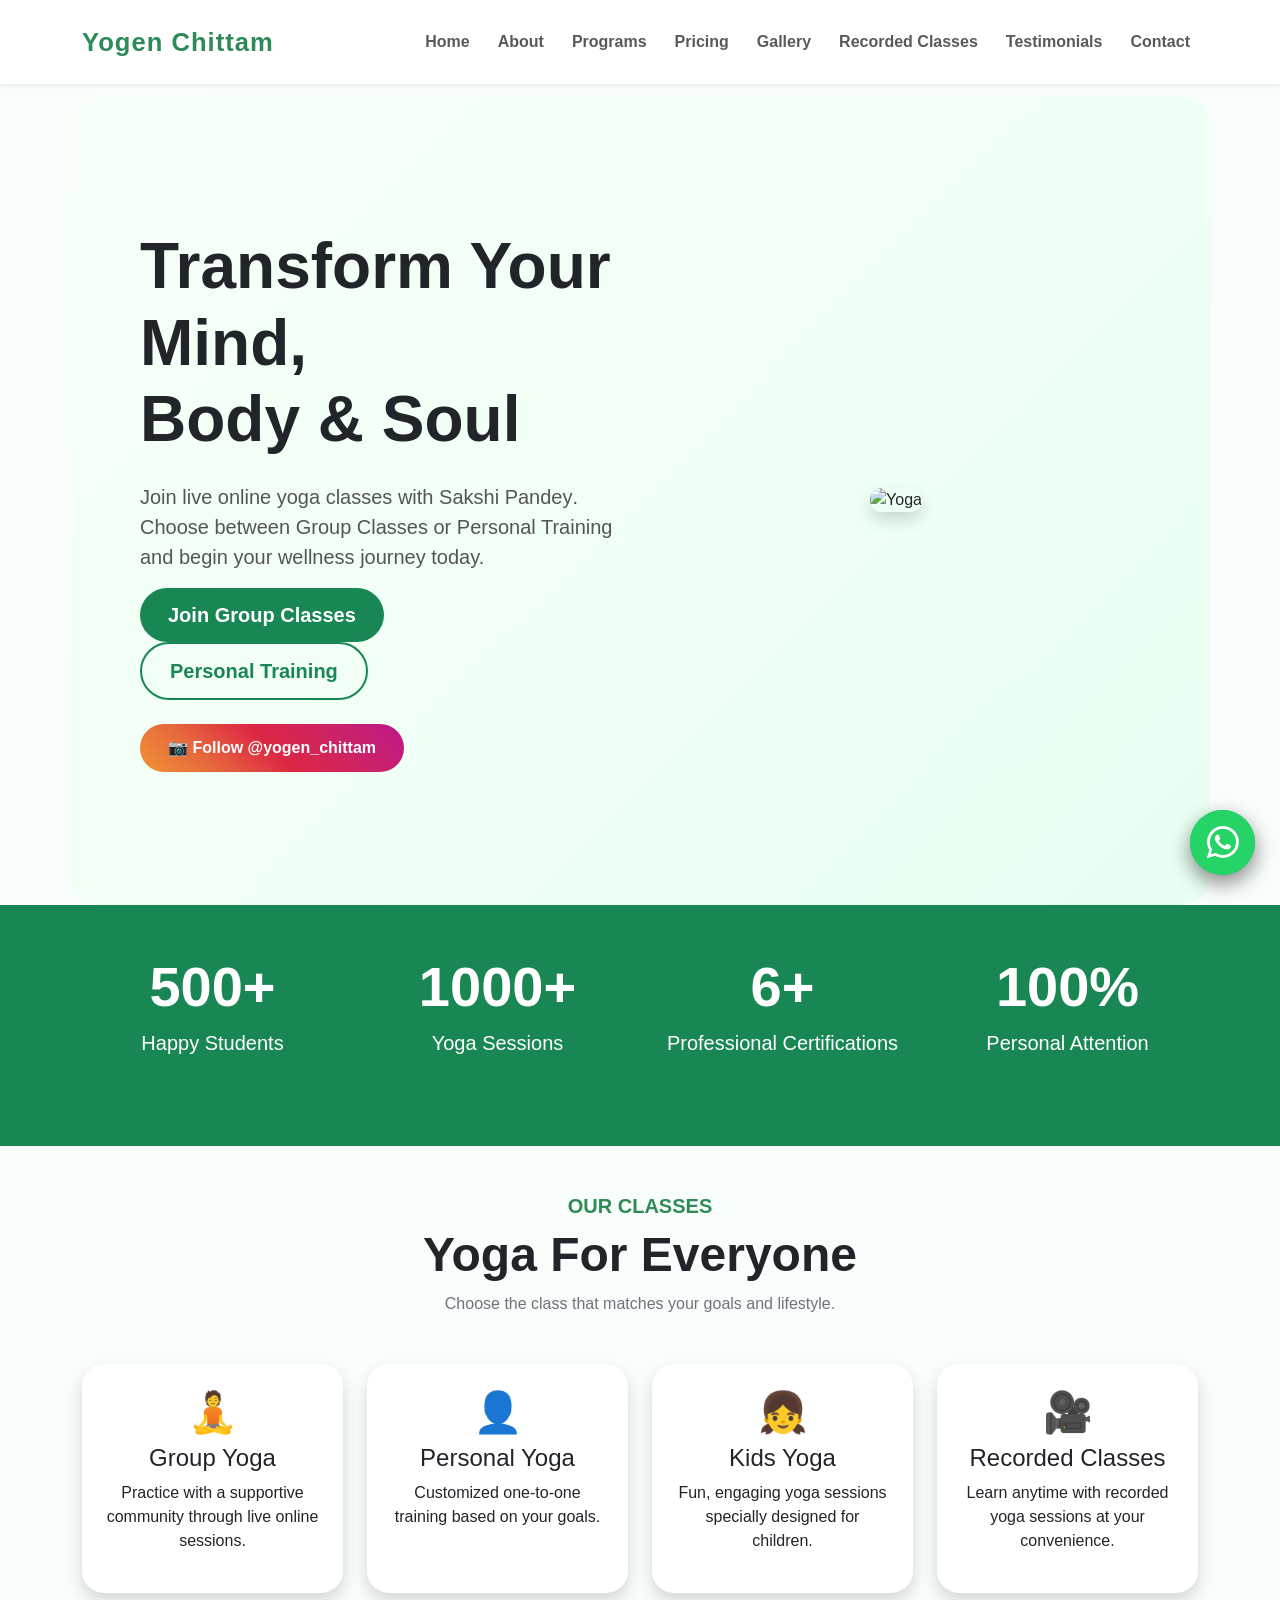
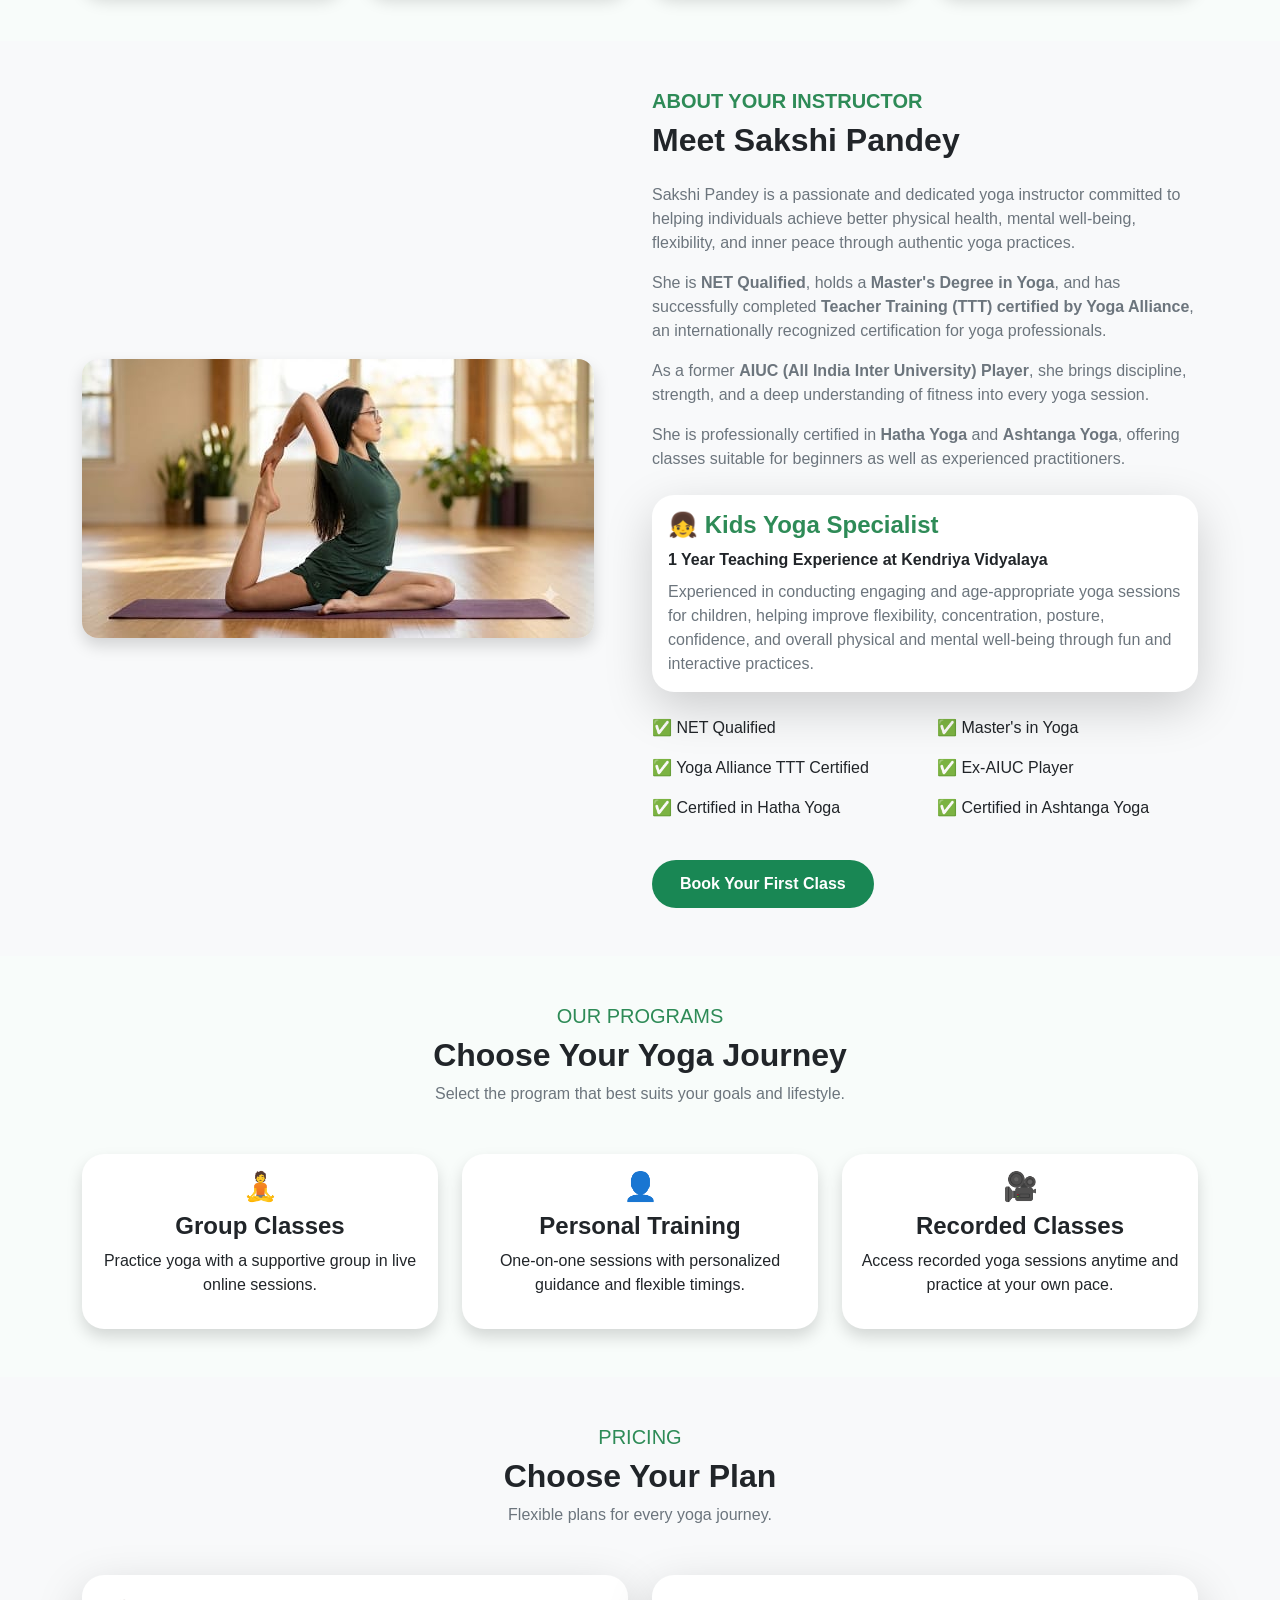
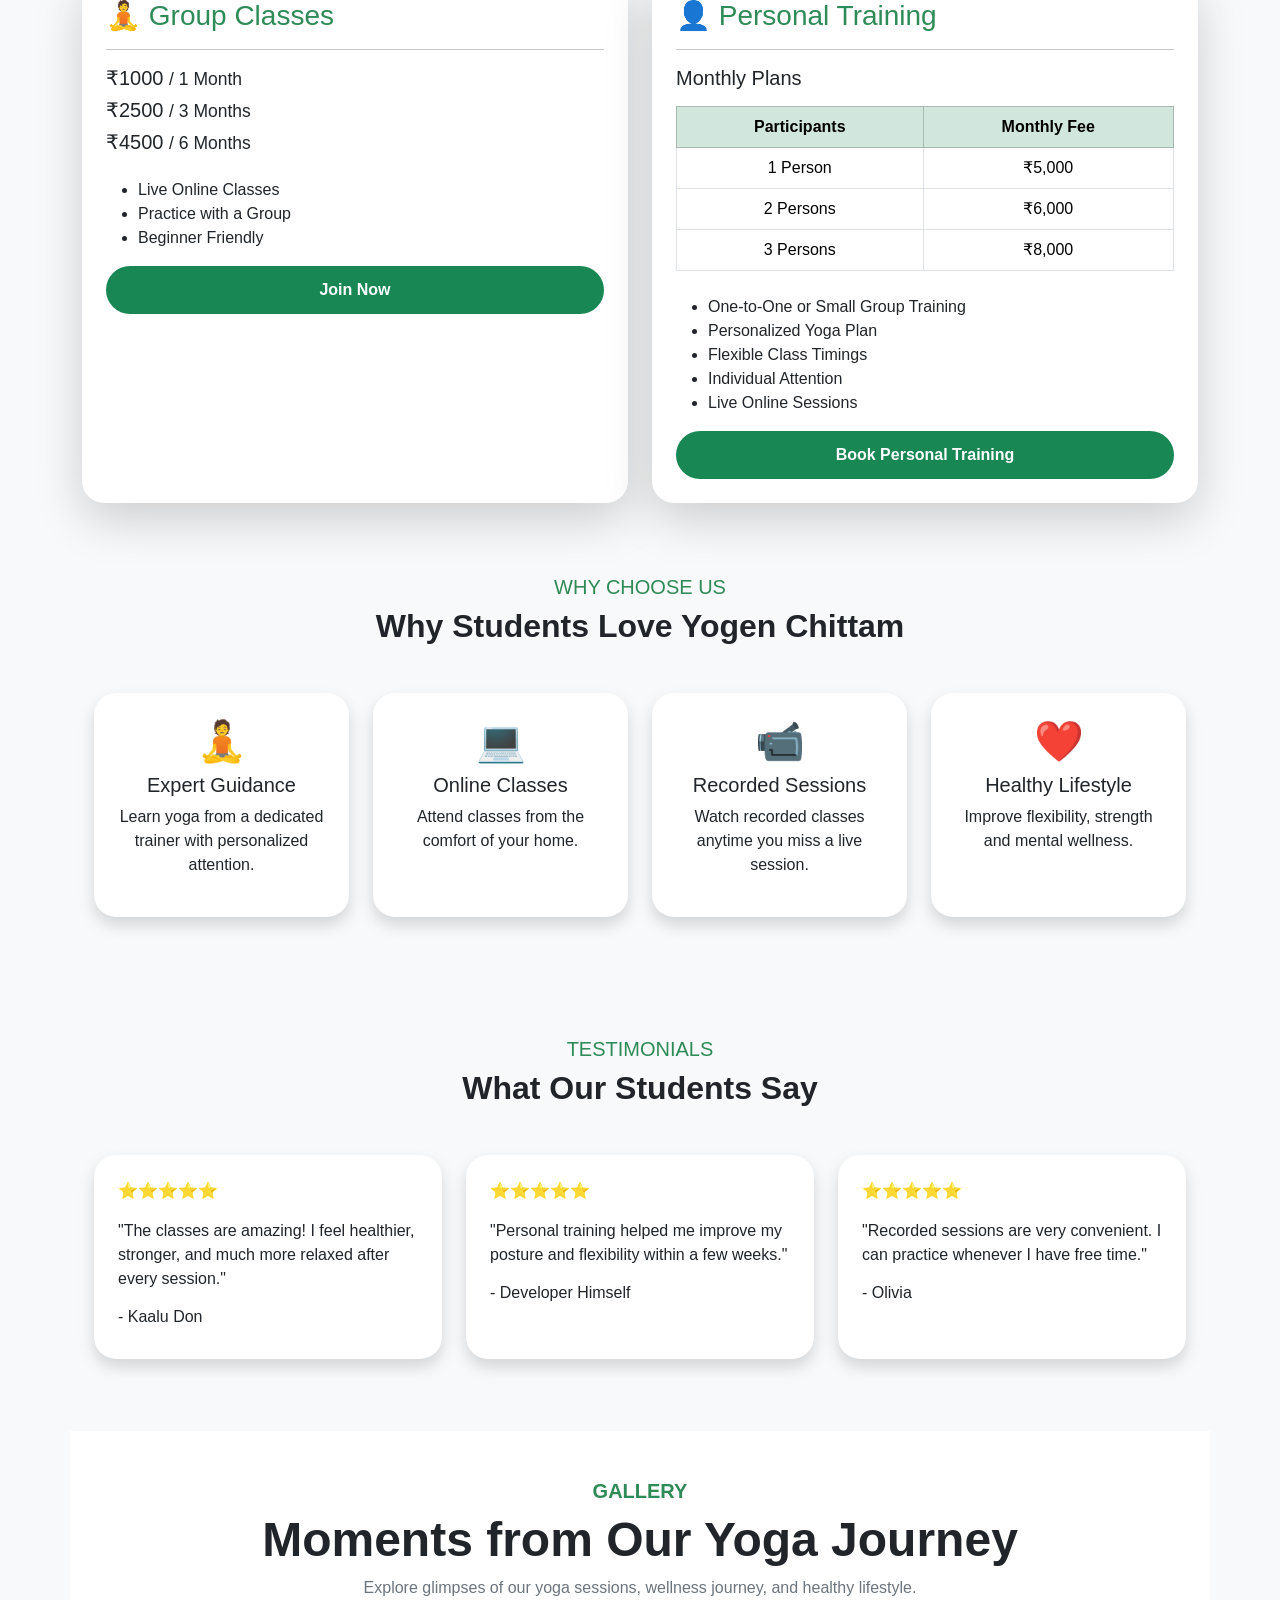
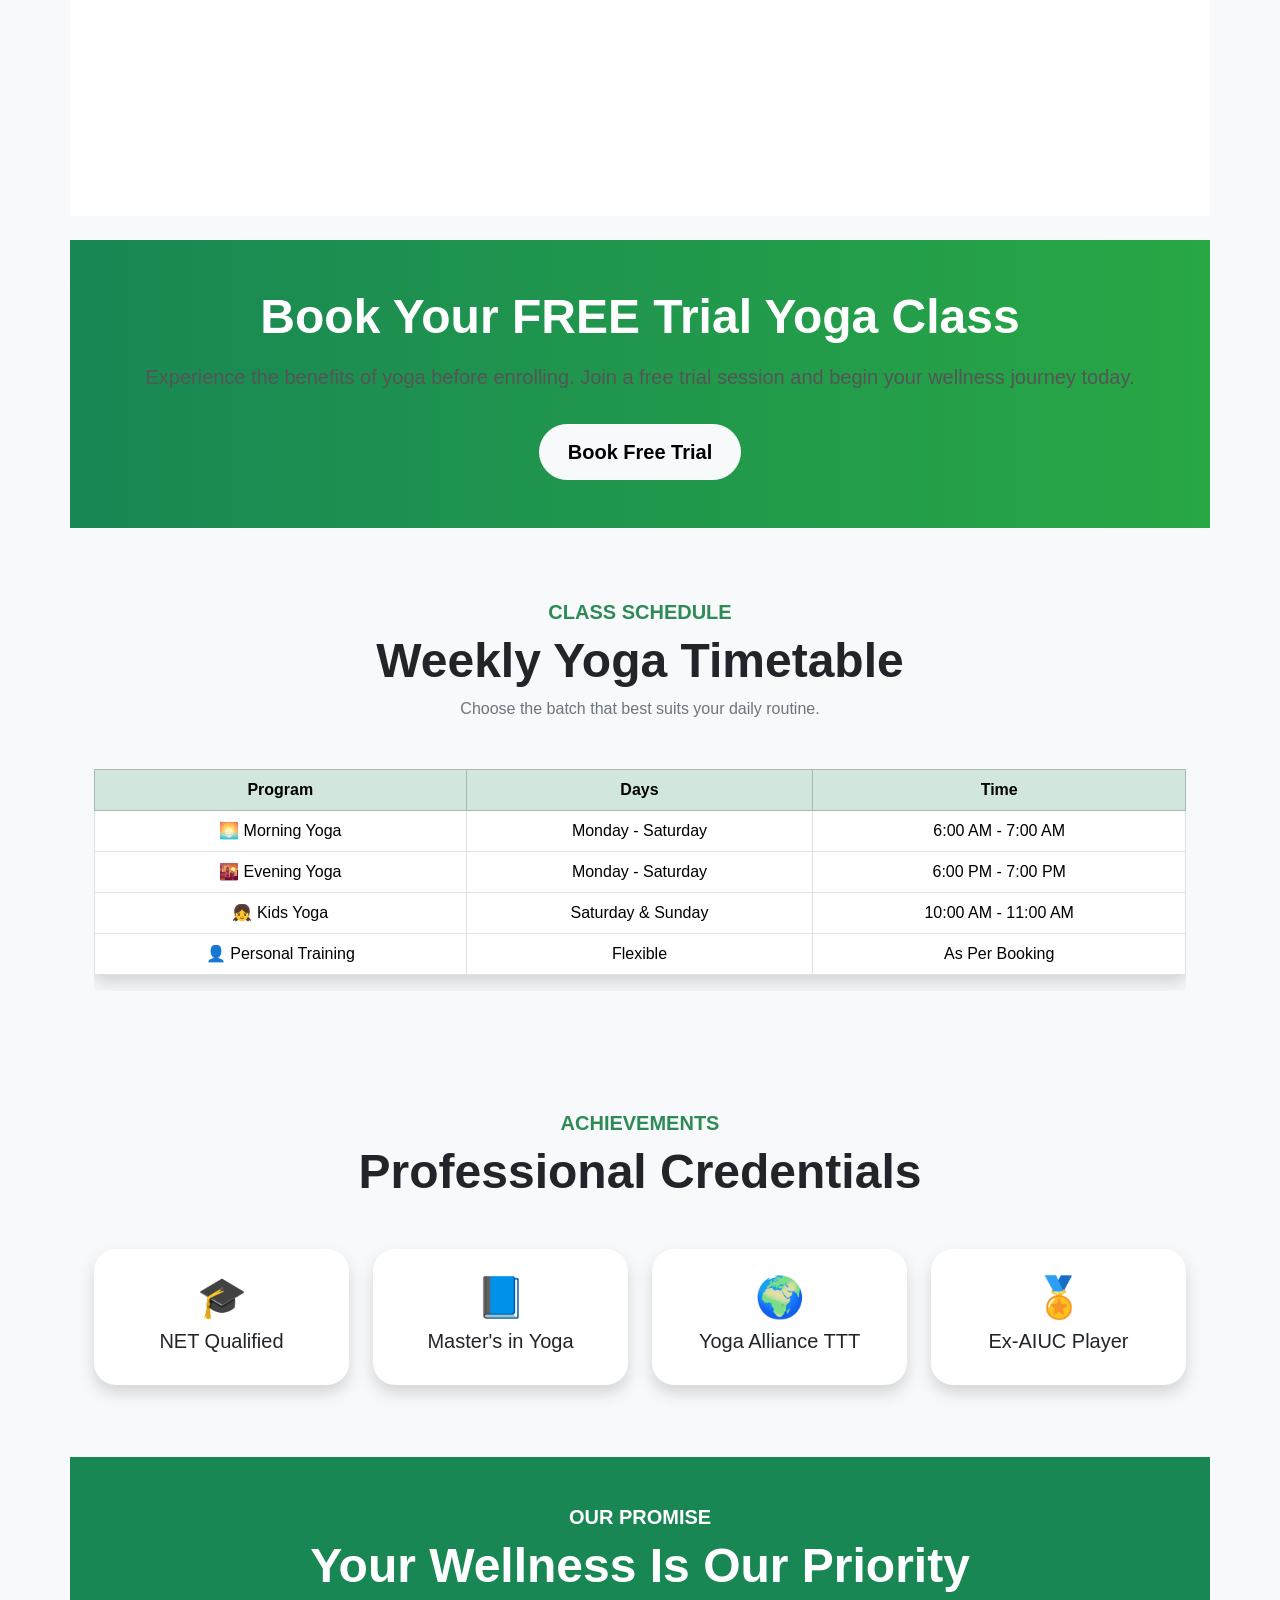
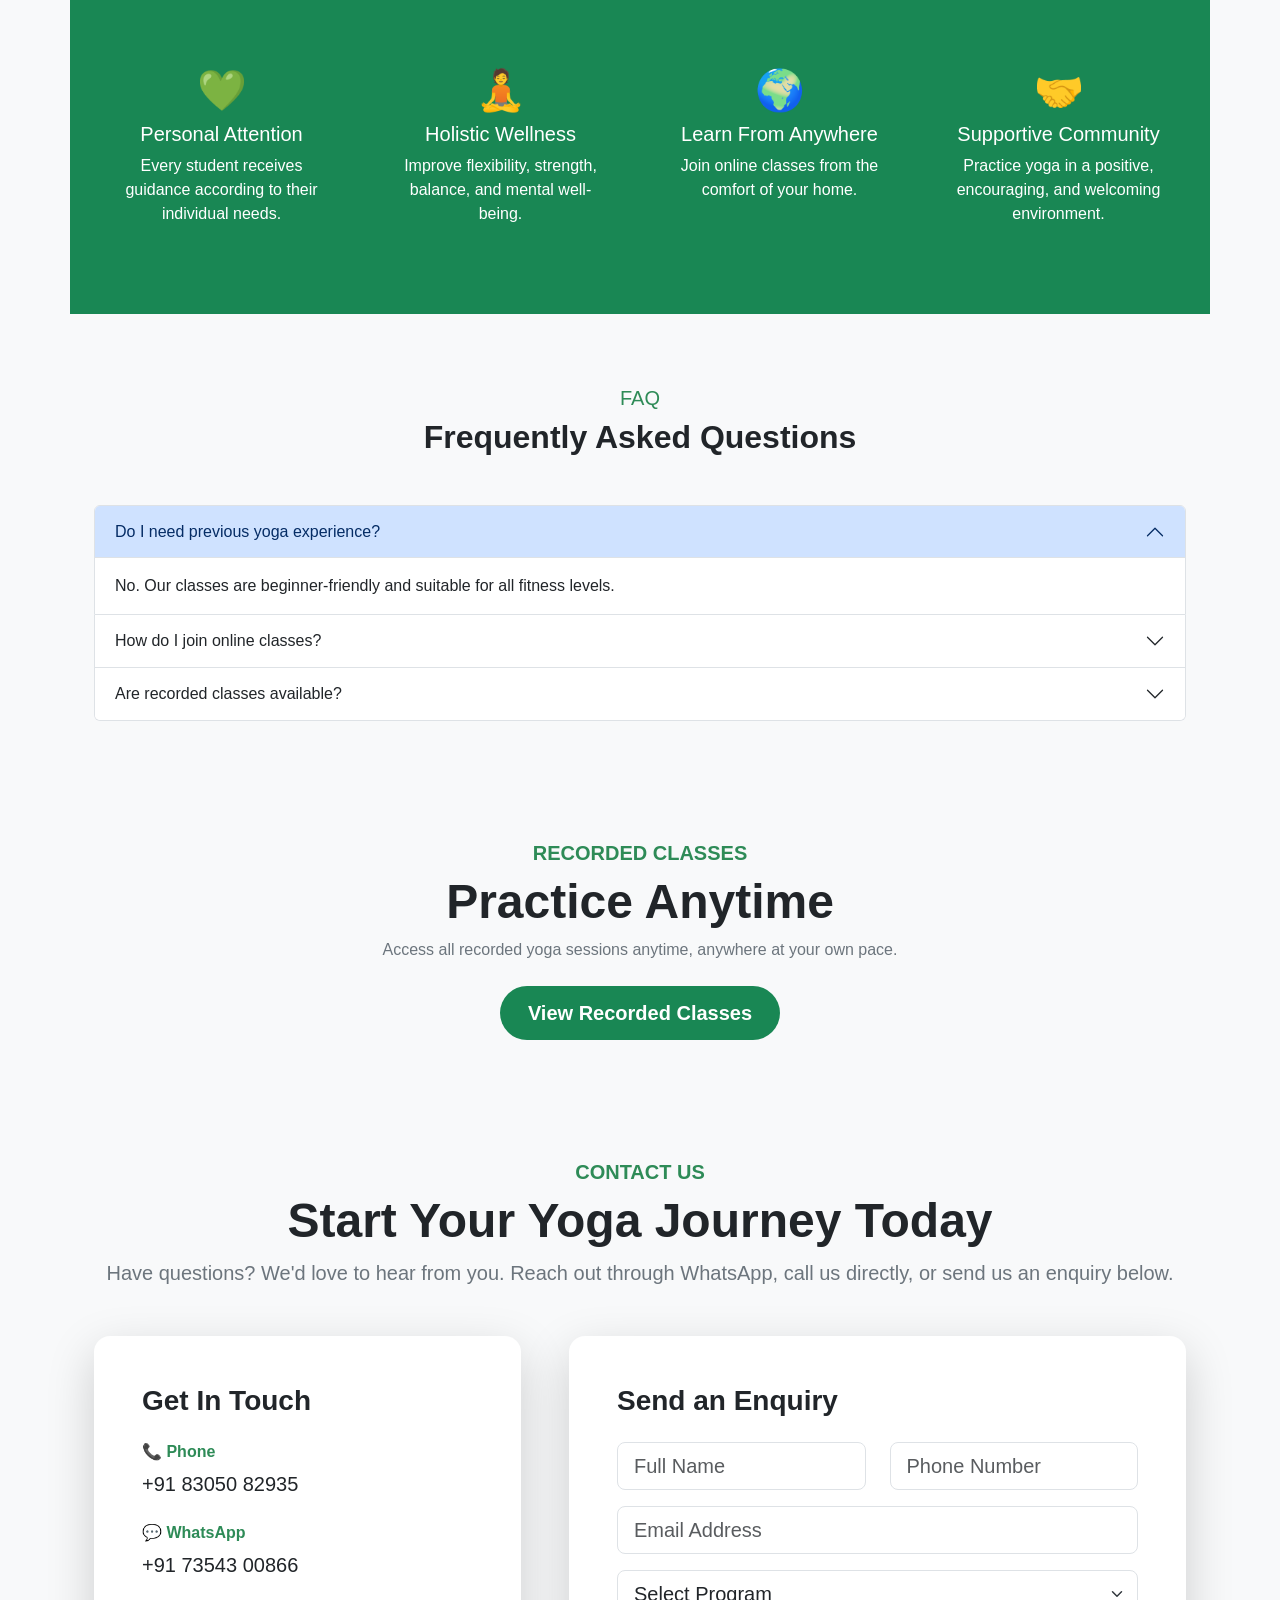
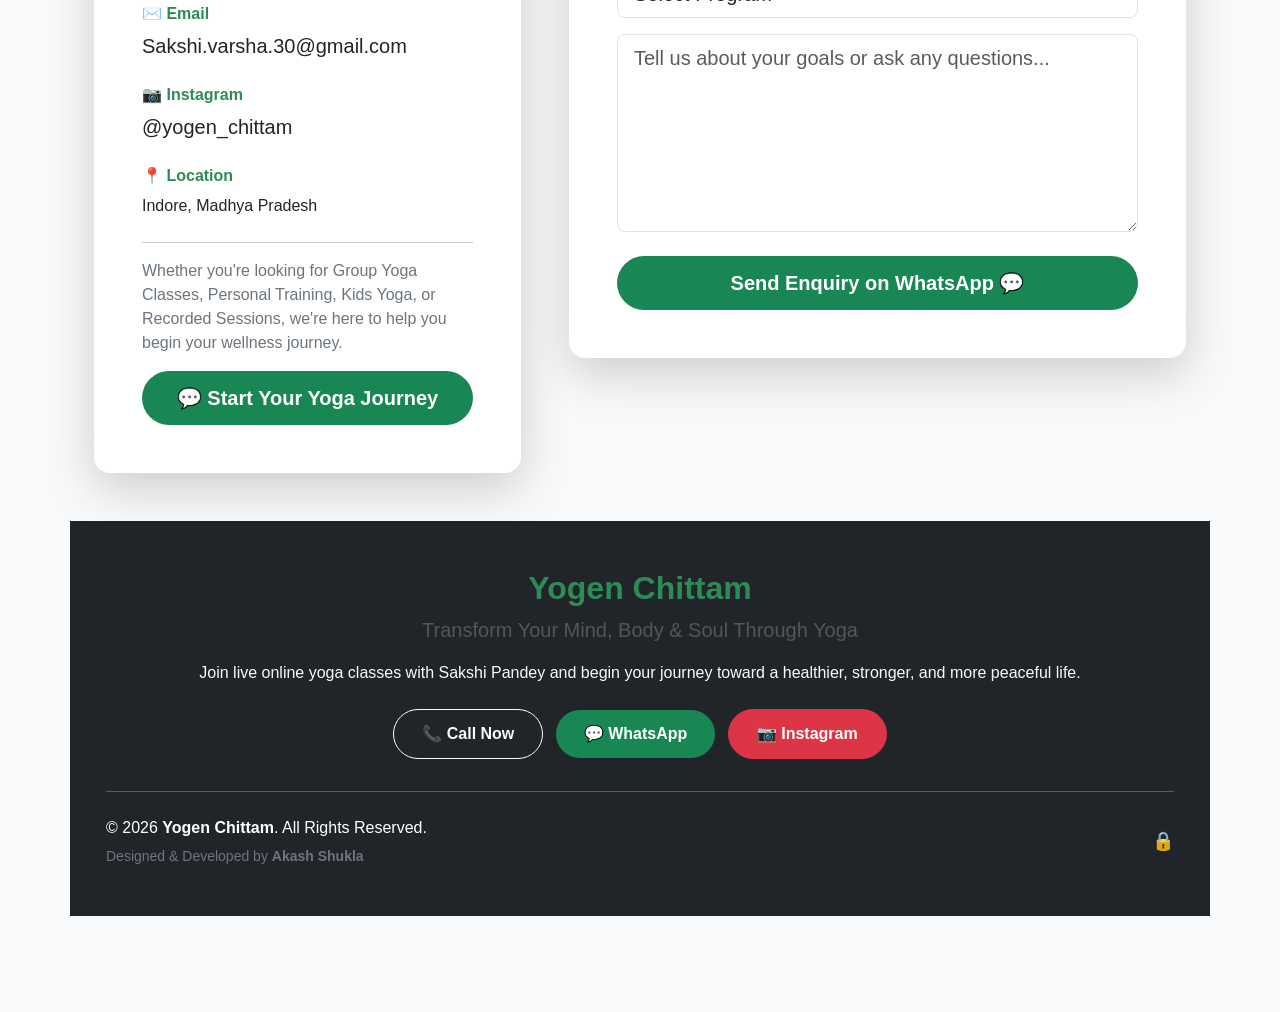
==== index.html @ 8cadad9c "Initial commit - Yogen Chittam website" ====
<!DOCTYPE html>
<html lang="en">
<head>
 
    <meta charset="UTF-8">
    <meta name="viewport" content="width=device-width, initial-scale=1.0">
    <title>YOGEN CHITTAM | Sakshi Pandey</title>

   <!-- Bootstrap CSS -->
<link href="https://cdn.jsdelivr.net/npm/bootstrap@5.3.7/dist/css/bootstrap.min.css" rel="stylesheet">

<!-- Bootstrap Icons -->
<link rel="stylesheet" href="https://cdn.jsdelivr.net/npm/bootstrap-icons@1.11.3/font/bootstrap-icons.min.css">

<!-- GLightbox CSS -->
<link href="https://cdn.jsdelivr.net/npm/glightbox/dist/css/glightbox.min.css" rel="stylesheet">

<!-- AOS CSS -->
<link href="https://unpkg.com/aos@2.3.4/dist/aos.css" rel="stylesheet">

<!-- Custom CSS -->
<link rel="stylesheet" href="style.css">

</head>

<body>


    </h3>
<!-- Loading Screen -->
<div id="loader">

    <div class="spinner-border text-success"
         style="width:4rem;height:4rem;"
         role="status">
    </div>

    <h3 class="mt-4 text-success fw-bold">
        Yogen Chittam
</div>   
<nav class="navbar navbar-expand-lg bg-white shadow-sm fixed-top">

  <div class="container">

    <a class="navbar-brand fw-bold text-success" href="#home">
      Yogen Chittam
    </a>

    <button class="navbar-toggler" type="button"
            data-bs-toggle="collapse"
            data-bs-target="#navbarNav">
      <span class="navbar-toggler-icon"></span>
    </button>

    <div class="collapse navbar-collapse" id="navbarNav">

<ul class="navbar-nav ms-auto">

    <li class="nav-item">
        <a class="nav-link" href="#home">Home</a>
    </li>

    <li class="nav-item">
        <a class="nav-link" href="#about">About</a>
    </li>

    <li class="nav-item">
        <a class="nav-link" href="#programs">Programs</a>
    </li>

    <li class="nav-item">
        <a class="nav-link" href="#pricing">Pricing</a>
    </li>

    <li class="nav-item">
    <a class="nav-link" href="#gallery">Gallery</a>
</li>

<li class="nav-item">
    <a class="nav-link" href="recorded.html">Recorded Classes</a>
</li>

    <li class="nav-item">
        <a class="nav-link" href="#testimonials">Testimonials</a>
    </li>

    <li class="nav-item">
        <a class="nav-link" href="#contact">Contact</a>
    </li>

</ul>


    </div>

  </div>

</nav>
<section class="container py-5 hero-section" id="home">
  <div class="row align-items-center">

    <div class="col-lg-6">
     <h1 class="display-3 fw-bold">
    Transform Your Mind,<br>
    Body & Soul
</h1>

      <p class="lead mt-4">
        Join live online yoga classes with
        <strong>Sakshi Pandey</strong>.
        Choose between Group Classes or Personal Training
        and begin your wellness journey today.
      </p>

     <a href="#" class="btn btn-success btn-lg me-3">
    Join Group Classes
</a>

<a href="#" class="btn btn-outline-success btn-lg">
    Personal Training
</a>

<div class="mt-4">
    <a href="https://www.instagram.com/yogen_chittam"
       target="_blank"
       class="btn"
       style="background:linear-gradient(45deg,#f09433,#e6683c,#dc2743,#cc2366,#bc1888); color:white; border:none;">
        📷 Follow @yogen_chittam
    </a>
</div>

</div>

<div class="col-lg-6 text-center mt-5 mt-lg-0">
    <img src="https://images.unsplash.com/photo-1545205597-3d9d02c29597?w=700"
         class="img-fluid rounded-4 shadow"
         alt="Yoga">
</div>

</div>
</section>
<!-- Statistics Section -->
<section class="py-5 bg-success text-white">

    <div class="container">

        <div class="row text-center">

            <div class="col-md-3 col-6 mb-4">
                <h1 class="display-4 fw-bold">500+</h1>
                <p class="fs-5">Happy Students</p>
            </div>

            <div class="col-md-3 col-6 mb-4">
                <h1 class="display-4 fw-bold">1000+</h1>
                <p class="fs-5">Yoga Sessions</p>
            </div>

            <div class="col-md-3 col-6 mb-4">
                <h1 class="display-4 fw-bold">6+</h1>
                <p class="fs-5">Professional Certifications</p>
            </div>

            <div class="col-md-3 col-6 mb-4">
                <h1 class="display-4 fw-bold">100%</h1>
                <p class="fs-5">Personal Attention</p>
            </div>

        </div>

    </div>

</section>
<!-- Class Categories -->
<section class="py-5">

<div class="container">

<div class="text-center mb-5">
<h5 class="text-success fw-bold">OUR CLASSES</h5>
<h2 class="display-5 fw-bold">Yoga For Everyone</h2>
<p class="text-secondary">
Choose the class that matches your goals and lifestyle.
</p>
</div>

<div class="row g-4">

<div class="col-lg-3 col-md-6">
<div class="card shadow border-0 h-100 text-center p-4">
<h1>🧘</h1>
<h4>Group Yoga</h4>
<p>Practice with a supportive community through live online sessions.</p>
</div>
</div>

<div class="col-lg-3 col-md-6">
<div class="card shadow border-0 h-100 text-center p-4">
<h1>👤</h1>
<h4>Personal Yoga</h4>
<p>Customized one-to-one training based on your goals.</p>
</div>
</div>

<div class="col-lg-3 col-md-6">
<div class="card shadow border-0 h-100 text-center p-4">
<h1>👧</h1>
<h4>Kids Yoga</h4>
<p>Fun, engaging yoga sessions specially designed for children.</p>
</div>
</div>

<div class="col-lg-3 col-md-6">
<div class="card shadow border-0 h-100 text-center p-4">
<h1>🎥</h1>
<h4>Recorded Classes</h4>
<p>Learn anytime with recorded yoga sessions at your convenience.</p>
</div>
</div>

</div>

</div>

</section>
           <!-- About Section -->
<section class="py-5 bg-light" id="about">
    <div class="container">

        <div class="row align-items-center">

            <!-- Instructor Image -->
<div class="col-lg-6 mb-4 mb-lg-0">

    <img src="images/sakshi.jpeg"
         class="img-fluid rounded-4 shadow"
         alt="Sakshi Pandey">

</div>

            <!-- About Content -->
            <div class="col-lg-6">

                <h5 class="text-success fw-bold">
                    ABOUT YOUR INSTRUCTOR
                </h5>

                <h2 class="fw-bold mb-4">
                    Meet Sakshi Pandey
                </h2>

                <p class="text-secondary">
                    Sakshi Pandey is a passionate and dedicated yoga instructor committed to helping individuals achieve better physical health, mental well-being, flexibility, and inner peace through authentic yoga practices.
                </p>

                <p class="text-secondary">
                    She is <strong>NET Qualified</strong>, holds a <strong>Master's Degree in Yoga</strong>, and has successfully completed <strong>Teacher Training (TTT) certified by Yoga Alliance</strong>, an internationally recognized certification for yoga professionals.
                </p>

                <p class="text-secondary">
                    As a former <strong>AIUC (All India Inter University) Player</strong>, she brings discipline, strength, and a deep understanding of fitness into every yoga session.
                </p>

                <p class="text-secondary">
                    She is professionally certified in <strong>Hatha Yoga</strong> and <strong>Ashtanga Yoga</strong>, offering classes suitable for beginners as well as experienced practitioners.
                </p>

                <!-- Kids Yoga Highlight -->
                <div class="card border-0 shadow-lg mt-4 mb-4" style="border-left:6px solid #198754;">
                    <div class="card-body">

                        <h4 class="text-success fw-bold">
                            👧 Kids Yoga Specialist
                        </h4>

                        <p class="mb-2">
                            <strong>1 Year Teaching Experience at Kendriya Vidyalaya</strong>
                        </p>

                        <p class="text-secondary mb-0">
                            Experienced in conducting engaging and age-appropriate yoga sessions for children, helping improve flexibility, concentration, posture, confidence, and overall physical and mental well-being through fun and interactive practices.
                        </p>

                    </div>
                </div>

                <!-- Qualifications -->
                <div class="row">

                    <div class="col-md-6 mb-3">
                        ✅ NET Qualified
                    </div>

                    <div class="col-md-6 mb-3">
                        ✅ Master's in Yoga
                    </div>

                    <div class="col-md-6 mb-3">
                        ✅ Yoga Alliance TTT Certified
                    </div>

                    <div class="col-md-6 mb-3">
                        ✅ Ex-AIUC Player
                    </div>

                    <div class="col-md-6 mb-3">
                        ✅ Certified in Hatha Yoga
                    </div>

                    <div class="col-md-6 mb-3">
                        ✅ Certified in Ashtanga Yoga
                    </div>

                </div>

                <a href="#contact" class="btn btn-success mt-4">
                    Book Your First Class
                </a>

            </div>

        </div>

    </div>
</section>
<!-- Programs Section -->
<section class="py-5" id="programs">
  <div class="container">

    <div class="text-center mb-5">
      <h5 class="text-success">OUR PROGRAMS</h5>
      <h2 class="fw-bold">Choose Your Yoga Journey</h2>
      <p class="text-secondary">
        Select the program that best suits your goals and lifestyle.
      </p>
    </div>

    <div class="row g-4">

      <!-- Group Classes -->
      <div class="col-md-4">
        <div class="card shadow border-0 h-100">
          <div class="card-body text-center">
            <h3>🧘</h3>
            <h4 class="fw-bold">Group Classes</h4>
            <p>Practice yoga with a supportive group in live online sessions.</p>
          </div>
        </div>
      </div>

      <!-- Personal Training -->
      <div class="col-md-4">
        <div class="card shadow border-0 h-100">
          <div class="card-body text-center">
            <h3>👤</h3>
            <h4 class="fw-bold">Personal Training</h4>
            <p>One-on-one sessions with personalized guidance and flexible timings.</p>
          </div>
        </div>
      </div>

      <!-- Recorded Classes -->
      <div class="col-md-4">
        <div class="card shadow border-0 h-100">
          <div class="card-body text-center">
            <h3>🎥</h3>
            <h4 class="fw-bold">Recorded Classes</h4>
            <p>Access recorded yoga sessions anytime and practice at your own pace.</p>
          </div>
        </div>
      </div>

    </div>

  </div>
</section>
<!-- Pricing Section -->
<section class="py-5 bg-light" id="pricing">
    <div class="container">

        <div class="text-center mb-5">
            <h5 class="text-success">PRICING</h5>
            <h2 class="fw-bold">Choose Your Plan</h2>
            <p class="text-secondary">
                Flexible plans for every yoga journey.
            </p>
        </div>

        <div class="row g-4">

            <!-- Group Classes -->
            <div class="col-lg-6">
                <div class="card shadow-lg border-0 h-100">
                    <div class="card-body p-4">
                        <h3 class="text-success">🧘 Group Classes</h3>
                        <hr>

                        <h5>₹1000 <small>/ 1 Month</small></h5>
                        <h5>₹2500 <small>/ 3 Months</small></h5>
                        <h5>₹4500 <small>/ 6 Months</small></h5>

                        <ul class="mt-4">
                            <li>Live Online Classes</li>
                            <li>Practice with a Group</li>
                            <li>Beginner Friendly</li>
                        </ul>

                        <button class="btn btn-success w-100">
                            Join Now
                        </button>

                    </div>
                </div>
            </div>

            <!-- Personal Training -->
<div class="col-lg-6">
    <div class="card shadow-lg border-0 h-100">
        <div class="card-body p-4">

            <h3 class="text-success">👤 Personal Training</h3>
            <hr>

            <h5 class="mb-3">Monthly Plans</h5>

            <table class="table table-bordered text-center">
                <thead class="table-success">
                    <tr>
                        <th>Participants</th>
                        <th>Monthly Fee</th>
                    </tr>
                </thead>

                <tbody>
                    <tr>
                        <td>1 Person</td>
                        <td>₹5,000</td>
                    </tr>

                    <tr>
                        <td>2 Persons</td>
                        <td>₹6,000</td>
                    </tr>

                    <tr>
                        <td>3 Persons</td>
                        <td>₹8,000</td>
                    </tr>
                </tbody>
            </table>

            <ul class="mt-4">
                <li>One-to-One or Small Group Training</li>
                <li>Personalized Yoga Plan</li>
                <li>Flexible Class Timings</li>
                <li>Individual Attention</li>
                <li>Live Online Sessions</li>
            </ul>

            <a href="https://wa.me/917354300866"
               target="_blank"
               class="btn btn-success w-100">
                Book Personal Training
            </a>

        </div>
    </div>
</div>
<!-- Why Choose Us -->
<section class="py-5">
    <div class="container">

        <div class="text-center mb-5">
            <h5 class="text-success">WHY CHOOSE US</h5>
            <h2 class="fw-bold">Why Students Love Yogen Chittam</h2>
        </div>

        <div class="row g-4">

            <div class="col-md-3">
                <div class="card border-0 shadow h-100 text-center p-4">
                    <h1>🧘</h1>
                    <h5>Expert Guidance</h5>
                    <p>Learn yoga from a dedicated trainer with personalized attention.</p>
                </div>
            </div>

            <div class="col-md-3">
                <div class="card border-0 shadow h-100 text-center p-4">
                    <h1>💻</h1>
                    <h5>Online Classes</h5>
                    <p>Attend classes from the comfort of your home.</p>
                </div>
            </div>

            <div class="col-md-3">
                <div class="card border-0 shadow h-100 text-center p-4">
                    <h1>📹</h1>
                    <h5>Recorded Sessions</h5>
                    <p>Watch recorded classes anytime you miss a live session.</p>
                </div>
            </div>

            <div class="col-md-3">
                <div class="card border-0 shadow h-100 text-center p-4">
                    <h1>❤️</h1>
                    <h5>Healthy Lifestyle</h5>
                    <p>Improve flexibility, strength and mental wellness.</p>
                </div>
            </div>

        </div>

    </div>
</section>
<!-- Testimonials Section -->
<section class="py-5 bg-light" id="testimonials">
    <div class="container">

        <div class="text-center mb-5">
            <h5 class="text-success">TESTIMONIALS</h5>
            <h2 class="fw-bold">What Our Students Say</h2>
        </div>

        <div class="row g-4">

            <div class="col-md-4">
                <div class="card shadow border-0 p-4 h-100">
                    ⭐⭐⭐⭐⭐
                    <p class="mt-3">
                        "The classes are amazing! I feel healthier, stronger,
                        and much more relaxed after every session."
                    </p>
                    <h6>- Kaalu Don </h6>
                </div>
            </div>

            <div class="col-md-4">
                <div class="card shadow border-0 p-4 h-100">
                    ⭐⭐⭐⭐⭐
                    <p class="mt-3">
                        "Personal training helped me improve my posture and
                        flexibility within a few weeks."
                    </p>
                    <h6>- Developer Himself </h6>
                </div>
            </div>

            <div class="col-md-4">
                <div class="card shadow border-0 p-4 h-100">
                    ⭐⭐⭐⭐⭐
                    <p class="mt-3">
                        "Recorded sessions are very convenient. I can practice
                        whenever I have free time."
                    </p>
                    <h6>- Olivia</h6>
                </div>
            </div>

        </div>

    </div>
</section>
<!-- Gallery Section -->
<section class="py-5 bg-white" id="gallery">

    <div class="container">

        <div class="text-center mb-5">
            <h5 class="text-success fw-bold">GALLERY</h5>
            <h2 class="display-5 fw-bold">Moments from Our Yoga Journey</h2>
            <p class="text-secondary">
                Explore glimpses of our yoga sessions, wellness journey, and healthy lifestyle.
            </p>
        </div>

        <div class="row g-4">

           <div class="row g-4" id="galleryContainer">

</div>

           <div class="row g-4" id="galleryContainer">

</div>

            <div class="row g-4" id="galleryContainer">

</div>

            <div class="row g-4" id="galleryContainer">

</div>

            <div class="row g-4" id="galleryContainer">

</div>

           <div class="row g-4" id="galleryContainer">

</div>

        </div>

    </div>

</section>
<!-- Free Trial Section -->
<section class="py-5 text-white" style="background:linear-gradient(90deg,#198754,#28a745);">

    <div class="container text-center">

        <h2 class="display-5 fw-bold">
            Book Your FREE Trial Yoga Class
        </h2>

        <p class="lead mt-3">
            Experience the benefits of yoga before enrolling. Join a free trial session and begin your wellness journey today.
        </p>

        <a href="https://wa.me/917354300866?text=Hello%20Sakshi,%20I%20would%20like%20to%20book%20a%20FREE%20trial%20class."
           target="_blank"
           class="btn btn-light btn-lg mt-3">

            Book Free Trial

        </a>

    </div>

</section>
<!-- Class Schedule Section -->
<section class="py-5 bg-light" id="schedule">

    <div class="container">

        <div class="text-center mb-5">

            <h5 class="text-success fw-bold">
                CLASS SCHEDULE
            </h5>

            <h2 class="display-5 fw-bold">
                Weekly Yoga Timetable
            </h2>

            <p class="text-secondary">
                Choose the batch that best suits your daily routine.
            </p>

        </div>

        <div class="table-responsive">

            <table class="table table-bordered table-hover align-middle text-center shadow">

                <thead class="table-success">

                    <tr>
                        <th>Program</th>
                        <th>Days</th>
                        <th>Time</th>
                    </tr>

                </thead>

                <tbody>

                    <tr>
                        <td>🌅 Morning Yoga</td>
                        <td>Monday - Saturday</td>
                        <td>6:00 AM - 7:00 AM</td>
                    </tr>

                    <tr>
                        <td>🌇 Evening Yoga</td>
                        <td>Monday - Saturday</td>
                        <td>6:00 PM - 7:00 PM</td>
                    </tr>

                    <tr>
                        <td>👧 Kids Yoga</td>
                        <td>Saturday & Sunday</td>
                        <td>10:00 AM - 11:00 AM</td>
                    </tr>

                    <tr>
                        <td>👤 Personal Training</td>
                        <td>Flexible</td>
                        <td>As Per Booking</td>
                    </tr>

                </tbody>

            </table>

        </div>

    </div>

</section>
<!-- Achievements Section -->
<section class="py-5">

<div class="container">

<div class="text-center mb-5">

<h5 class="text-success fw-bold">
ACHIEVEMENTS
</h5>

<h2 class="display-5 fw-bold">
Professional Credentials
</h2>

</div>

<div class="row text-center g-4">

<div class="col-md-3">
<div class="card border-0 shadow p-4 h-100">
<h1>🎓</h1>
<h5>NET Qualified</h5>
</div>
</div>

<div class="col-md-3">
<div class="card border-0 shadow p-4 h-100">
<h1>📘</h1>
<h5>Master's in Yoga</h5>
</div>
</div>

<div class="col-md-3">
<div class="card border-0 shadow p-4 h-100">
<h1>🌍</h1>
<h5>Yoga Alliance TTT</h5>
</div>
</div>

<div class="col-md-3">
<div class="card border-0 shadow p-4 h-100">
<h1>🏅</h1>
<h5>Ex-AIUC Player</h5>
</div>
</div>

</div>

</div>

</section>
<!-- Our Promise Section -->
<section class="py-5 bg-success text-white">

    <div class="container">

        <div class="text-center mb-5">

            <h5 class="fw-bold">
                OUR PROMISE
            </h5>

            <h2 class="display-5 fw-bold">
                Your Wellness Is Our Priority
            </h2>

        </div>

        <div class="row text-center g-4">

            <div class="col-md-3">
                <div class="p-4">
                    <h1>💚</h1>
                    <h5>Personal Attention</h5>
                    <p>Every student receives guidance according to their individual needs.</p>
                </div>
            </div>

            <div class="col-md-3">
                <div class="p-4">
                    <h1>🧘</h1>
                    <h5>Holistic Wellness</h5>
                    <p>Improve flexibility, strength, balance, and mental well-being.</p>
                </div>
            </div>

            <div class="col-md-3">
                <div class="p-4">
                    <h1>🌍</h1>
                    <h5>Learn From Anywhere</h5>
                    <p>Join online classes from the comfort of your home.</p>
                </div>
            </div>

            <div class="col-md-3">
                <div class="p-4">
                    <h1>🤝</h1>
                    <h5>Supportive Community</h5>
                    <p>Practice yoga in a positive, encouraging, and welcoming environment.</p>
                </div>
            </div>

        </div>

    </div>

</section>
<!-- FAQ Section -->
<section class="py-5">
    <div class="container">

        <div class="text-center mb-5">
            <h5 class="text-success">FAQ</h5>
            <h2 class="fw-bold">Frequently Asked Questions</h2>
        </div>

        <div class="accordion" id="faqAccordion">

            <div class="accordion-item">
                <h2 class="accordion-header">
                    <button class="accordion-button" type="button"
                        data-bs-toggle="collapse"
                        data-bs-target="#faq1">
                        Do I need previous yoga experience?
                    </button>
                </h2>

                <div id="faq1" class="accordion-collapse collapse show"
                    data-bs-parent="#faqAccordion">
                    <div class="accordion-body">
                        No. Our classes are beginner-friendly and suitable for all fitness levels.
                    </div>
                </div>
            </div>

            <div class="accordion-item">
                <h2 class="accordion-header">
                    <button class="accordion-button collapsed"
                        type="button"
                        data-bs-toggle="collapse"
                        data-bs-target="#faq2">
                        How do I join online classes?
                    </button>
                </h2>

                <div id="faq2" class="accordion-collapse collapse"
                    data-bs-parent="#faqAccordion">
                    <div class="accordion-body">
                        Once enrolled, you'll receive the meeting link before each class.
                    </div>
                </div>
            </div>

            <div class="accordion-item">
                <h2 class="accordion-header">
                    <button class="accordion-button collapsed"
                        type="button"
                        data-bs-toggle="collapse"
                        data-bs-target="#faq3">
                        Are recorded classes available?
                    </button>
                </h2>

                <div id="faq3" class="accordion-collapse collapse"
                    data-bs-parent="#faqAccordion">
                    <div class="accordion-body">
                        Yes. Recorded sessions are available for eligible students so you can practice anytime.
                    </div>
                </div>
            </div>

        </div>

    </div>
</section>
<!-- Recorded Classes -->
<section class="py-5 bg-light" id="recorded">

    <div class="container text-center">

        <h5 class="text-success fw-bold">
            RECORDED CLASSES
        </h5>

        <h2 class="display-5 fw-bold">
            Practice Anytime
        </h2>

        <p class="text-secondary mb-4">
            Access all recorded yoga sessions anytime, anywhere at your own pace.
        </p>

        <a href="recorded.html" class="btn btn-success btn-lg">
            View Recorded Classes
        </a>

    </div>

</section>
<!-- Contact Section -->
<section class="py-5 bg-light" id="contact">
    <div class="container">

        <div class="text-center mb-5">
            <h5 class="text-success fw-bold">CONTACT US</h5>
            <h2 class="display-5 fw-bold">Start Your Yoga Journey Today</h2>
            <p class="text-secondary fs-5">
                Have questions? We'd love to hear from you. Reach out through WhatsApp,
                call us directly, or send us an enquiry below.
            </p>
        </div>

        <div class="row g-5">

           <!-- Contact Information -->

<div class="col-lg-5">

    <div class="card border-0 shadow-lg rounded-4 h-100">

        <div class="card-body p-5">

            <h3 class="fw-bold mb-4">
                Get In Touch
            </h3>


            <!-- Phone -->

            <div class="mb-4">

                <h6 class="text-success fw-bold">
                    📞 Phone
                </h6>

                <a href="tel:+918305082935"
                   class="text-decoration-none text-dark fs-5">

                    +91 83050 82935

                </a>

            </div>



            <!-- WhatsApp -->

            <div class="mb-4">

                <h6 class="text-success fw-bold">
                    💬 WhatsApp
                </h6>

                <a href="https://wa.me/917354300866"
                   target="_blank"
                   rel="noopener"
                   class="text-decoration-none text-dark fs-5">

                    +91 73543 00866

                </a>

            </div>



            <!-- Email -->

            <div class="mb-4">

                <h6 class="text-success fw-bold">
                    ✉️ Email
                </h6>

                <a href="mailto:Sakshi.varsha.30@gmail.com"
                   class="text-decoration-none text-dark fs-5">

                    Sakshi.varsha.30@gmail.com

                </a>

            </div>



            <!-- Instagram -->

            <div class="mb-4">

                <h6 class="text-success fw-bold">
                    📷 Instagram
                </h6>

                <a href="https://www.instagram.com/yogen_chittam"
                   target="_blank"
                   rel="noopener"
                   class="text-decoration-none text-dark fs-5">

                    @yogen_chittam

                </a>

            </div>



            <!-- Location -->

            <div class="mb-4">

                <h6 class="text-success fw-bold">
                    📍 Location
                </h6>

                <p class="mb-0">
                    Indore, Madhya Pradesh
                </p>

            </div>



            <hr>


            <p class="text-secondary">

                Whether you're looking for Group Yoga Classes,
                Personal Training, Kids Yoga, or Recorded Sessions,
                we're here to help you begin your wellness journey.

            </p>



            <!-- WhatsApp CTA -->

            <a href="https://wa.me/917354300866"
               target="_blank"
               rel="noopener"
               class="btn btn-success w-100 btn-lg">

                💬 Start Your Yoga Journey

            </a>


        </div>

    </div>

</div>

<!-- Contact Form -->

<div class="col-lg-7">

    <div class="card border-0 shadow-lg rounded-4">

        <div class="card-body p-5">

            <h3 class="fw-bold mb-4">
                Send an Enquiry
            </h3>


            <form id="whatsappForm">


                <div class="row">


                    <div class="col-md-6 mb-3">

                        <input 
                        type="text"
                        id="name"
                        class="form-control form-control-lg"
                        placeholder="Full Name"
                        required>

                    </div>


                    <div class="col-md-6 mb-3">

                        <input 
                        type="tel"
                        id="phone"
                        class="form-control form-control-lg"
                        placeholder="Phone Number"
                        required>

                    </div>


                </div>



                <div class="mb-3">

                    <input 
                    type="email"
                    id="email"
                    class="form-control form-control-lg"
                    placeholder="Email Address"
                    required>

                </div>




                <div class="mb-3">


                    <select 
                    id="program"
                    class="form-select form-select-lg"
                    required>


                        <option selected disabled>
                            Select Program
                        </option>


                        <option>
                            Group Yoga Classes
                        </option>


                        <option>
                            Personal Training
                        </option>


                        <option>
                            Recorded Classes
                        </option>


                        <option>
                            Kids Yoga
                        </option>


                    </select>


                </div>




                <div class="mb-4">


                    <textarea
                    id="message"
                    class="form-control form-control-lg"
                    rows="6"
                    placeholder="Tell us about your goals or ask any questions..."
                    required></textarea>


                </div>




                <button 
                type="submit"
                class="btn btn-success btn-lg w-100">


                    Send Enquiry on WhatsApp 💬


                </button>



            </form>


        </div>

    </div>

</div>


<script>

document.getElementById("whatsappForm")
.addEventListener("submit", function(e){


    e.preventDefault();



    let name =
    document.getElementById("name").value;


    let phone =
    document.getElementById("phone").value;


    let email =
    document.getElementById("email").value;


    let program =
    document.getElementById("program").value;


    let message =
    document.getElementById("message").value;




    let whatsappMessage =
`🌿 New Yoga Enquiry

Name: ${name}

Phone: ${phone}

Email: ${email}

Program: ${program}

Message:
${message}`;




    let whatsappURL =
    "https://wa.me/917354300866?text="
    + encodeURIComponent(whatsappMessage);



    window.open(whatsappURL, "_blank");


});

</script>
<!-- Footer -->
<footer class="bg-dark text-white py-5">

    <div class="container text-center">

        <h2 class="fw-bold text-success">
            Yogen Chittam
        </h2>

        <p class="lead">
            Transform Your Mind, Body & Soul Through Yoga
        </p>

        <p class="text-light">
            Join live online yoga classes with Sakshi Pandey and begin your
            journey toward a healthier, stronger, and more peaceful life.
        </p>

        <div class="mt-4">

            <a href="tel:+918305082935"
               class="btn btn-outline-light me-2 mb-2">
                📞 Call Now
            </a>

            <a href="https://wa.me/917354300866"
               target="_blank"
               class="btn btn-success me-2 mb-2">
                💬 WhatsApp
            </a>

            <a href="https://www.instagram.com/yogen_chittam"
               target="_blank"
               class="btn btn-danger mb-2">
                📷 Instagram
            </a>

        </div>

        <hr class="my-4">

        <div class="d-flex justify-content-between align-items-center flex-wrap">

            <div class="text-start">

                <p class="mb-1">
                    © 2026 <strong>Yogen Chittam</strong>. All Rights Reserved.
                </p>

                <small class="text-secondary">
                    Designed & Developed by <strong>Akash Shukla</strong>
                </small>

            </div>

            <a href="login.html"
               class="text-secondary text-decoration-none"
               title="Admin Login"
               style="font-size:18px;">

                🔒

            </a>

        </div>

    </div>

</footer>
    <!-- Floating WhatsApp Button -->
<a href="https://wa.me/917354300866?text=Hello%20Sakshi,%20I%20would%20like%20to%20know%20more%20about%20your%20online%20yoga%20classes."
   class="whatsapp-float"
   target="_blank"
   aria-label="Chat on WhatsApp">
    💬
</a>
<!-- Back To Top Button -->
<button onclick="topFunction()" id="topBtn" title="Go to top">
    ↑
</button>

<!-- Floating WhatsApp Button -->
<a href="https://wa.me/917354300866?text=Hi%20Sakshi,%20I%20want%20to%20join%20your%20yoga%20classes."
   class="whatsapp-float"
   target="_blank">
    <i class="bi bi-whatsapp"></i>
</a>

<!-- Bootstrap JS -->
<script src="https://cdn.jsdelivr.net/npm/bootstrap@5.3.7/dist/js/bootstrap.bundle.min.js"></script>

<!-- GLightbox JS -->
<script src="https://cdn.jsdelivr.net/npm/glightbox/dist/js/glightbox.min.js"></script>

<!-- AOS JS -->
<script src="https://unpkg.com/aos@2.3.4/dist/aos.js"></script>

<!-- Initialize GLightbox -->
<script>
const lightbox = GLightbox({
    selector: '.glightbox'
});
</script>

<!-- Initialize AOS -->
<script>
AOS.init({
    duration: 1000,
    once: true
});
</script>

<!-- Custom JS -->
<script src="script.js"></script>
<script type="module" src="gallery.js"></script>
</body>
</html>
---- style.css ----
html{
    scroll-behavior:smooth;
}
/* Google Font */
@import url('https://fonts.googleapis.com/css2?family=Poppins:wght@300;400;500;600;700&display=swap');

*{
    margin:0;
    padding:0;
    box-sizing:border-box;
    font-family:'Poppins',sans-serif;
}

body{
    background:#f8fffb;
    padding-top:75px;
}

/* Navbar */
.navbar{
    padding:18px 0;
}

.navbar-brand{
    font-size:28px;
}

.nav-link{
    margin-left:18px;
    font-weight:500;
}

.nav-link:hover{
    color:#198754 !important;
}

/* Hero */

h1{
    line-height:1.2;
}

.lead{
    color:#555;
}

.btn{
    border-radius:50px;
    padding:12px 28px;
    font-weight:600;
    transition:.3s;
}

.btn:hover{
    transform:translateY(-3px);
}

img{
    transition:.4s;
}

img:hover{
    transform:scale(1.03);
}
/* Floating WhatsApp */

.whatsapp-float{
    position:fixed;
    bottom:25px;
    right:25px;
    width:65px;
    height:65px;
    background:#25D366;
    color:white;
    border-radius:50%;
    display:flex;
    justify-content:center;
    align-items:center;
    font-size:32px;
    text-decoration:none;
    box-shadow:0 8px 20px rgba(0,0,0,.25);
    transition:.3s;
    z-index:999;
}

.whatsapp-float:hover{
    transform:scale(1.1);
    color:white;
}
.btn-success{
    transition:.3s;
}

.btn-success:hover{
    transform:translateY(-3px);
    box-shadow:0 15px 25px rgba(25,135,84,.35);
}
.hero-section{
    min-height:90vh;
    display:flex;
    align-items:center;
    background:linear-gradient(135deg,#f7fff8,#e9fff2);
    border-radius:30px;
    padding:70px;
    margin-top:20px;
}
.card{
    border:none;
    border-radius:22px;
    transition:.4s;
    overflow:hidden;
}

.card:hover{
    transform:translateY(-12px);
    box-shadow:0 25px 50px rgba(0,0,0,.12)!important;
}
img{
    border-radius:25px;
}
.display-3{
    font-size:4rem;
    line-height:1.2;
}

.text-success{
    color:#2e8b57!important;
}
section{
    padding-top:90px;
    padding-bottom:90px;
}
/* Navbar */

.navbar{
    backdrop-filter: blur(10px);
    transition:0.3s;
}

.navbar-brand{
    font-size:1.7rem;
    font-weight:700;
}

.nav-link{
    font-weight:500;
    margin-left:15px;
    transition:.3s;
}

.nav-link:hover{
    color:#198754!important;
}
body{
    background:#f8fcfa;
}
#topBtn{
    display:none;
    position:fixed;
    bottom:95px;   /* Above WhatsApp */
    right:25px;
    z-index:999;
    border:none;
    outline:none;
    background:#198754;
    color:white;
    cursor:pointer;
    width:50px;
    height:50px;
    border-radius:50%;
    font-size:22px;
    box-shadow:0 5px 15px rgba(0,0,0,.3);
    transition:.3s;
}
.btn{
    border-radius:50px;
    padding:12px 28px;
    font-weight:600;
    transition:all .3s ease;
}

.btn-success{
    background:#198754;
    border:none;
}

.btn-success:hover{
    background:#157347;
    transform:translateY(-3px);
    box-shadow:0 10px 20px rgba(25,135,84,.3);
}

.btn-outline-success{
    border:2px solid #198754;
}

.btn-outline-success:hover{
    transform:translateY(-3px);
    box-shadow:0 10px 20px rgba(25,135,84,.2);
}
#loader{
    position: fixed;
    top: 0;
    left: 0;
    width: 100%;
    height: 100%;
    background: white;
    display: flex;
    justify-content: center;
    align-items: center;
    flex-direction: column;
    z-index: 99999;
}
.gallery-img{
    transition:.4s;
}

.gallery-img:hover{
    transform:scale(1.05);
    box-shadow:0 12px 30px rgba(0,0,0,.25);
}
.navbar{
    backdrop-filter:blur(12px);
    transition:.3s;
}

.nav-link{
    font-weight:600;
    margin-left:12px;
    position:relative;
}

.nav-link::after{
    content:'';
    position:absolute;
    left:0;
    bottom:-3px;
    width:0;
    height:2px;
    background:#198754;
    transition:.3s;
}

.nav-link:hover::after{
    width:100%;
}

.navbar-brand{
    font-size:1.6rem;
    letter-spacing:1px;
}
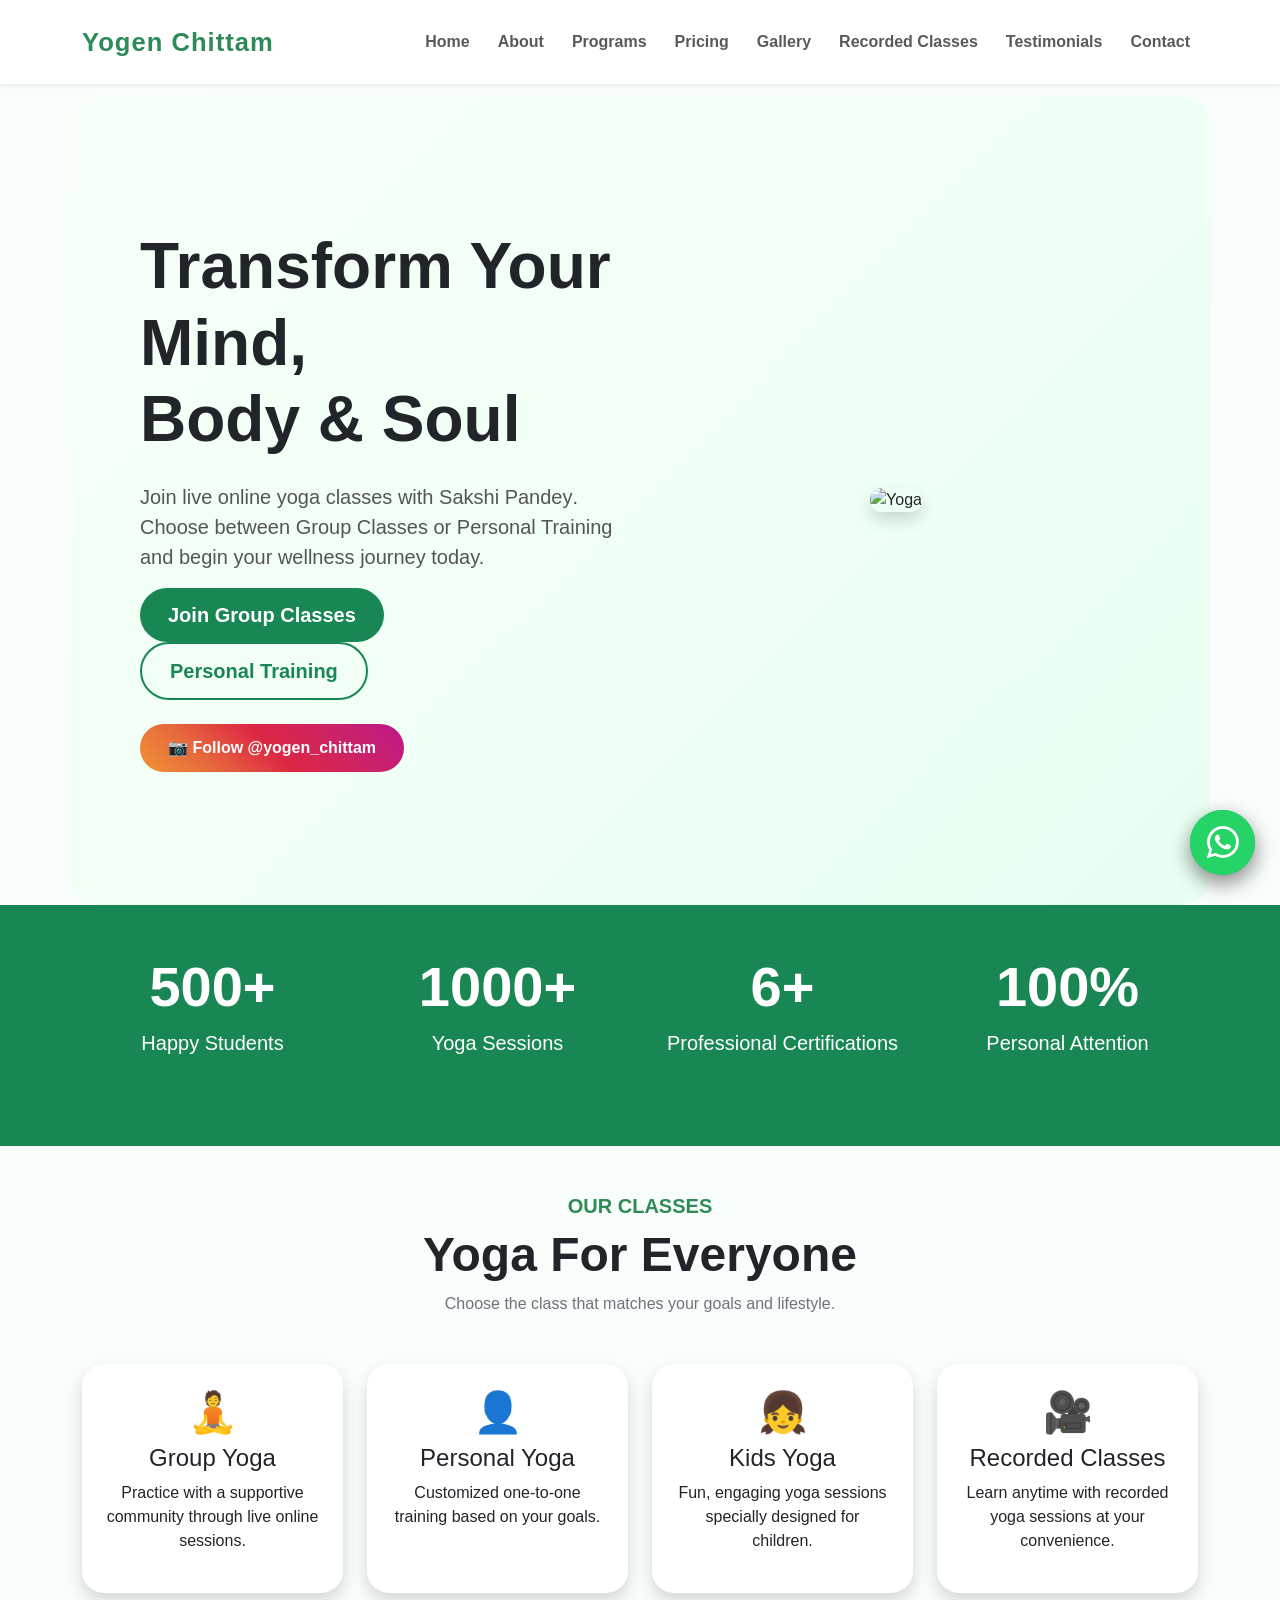
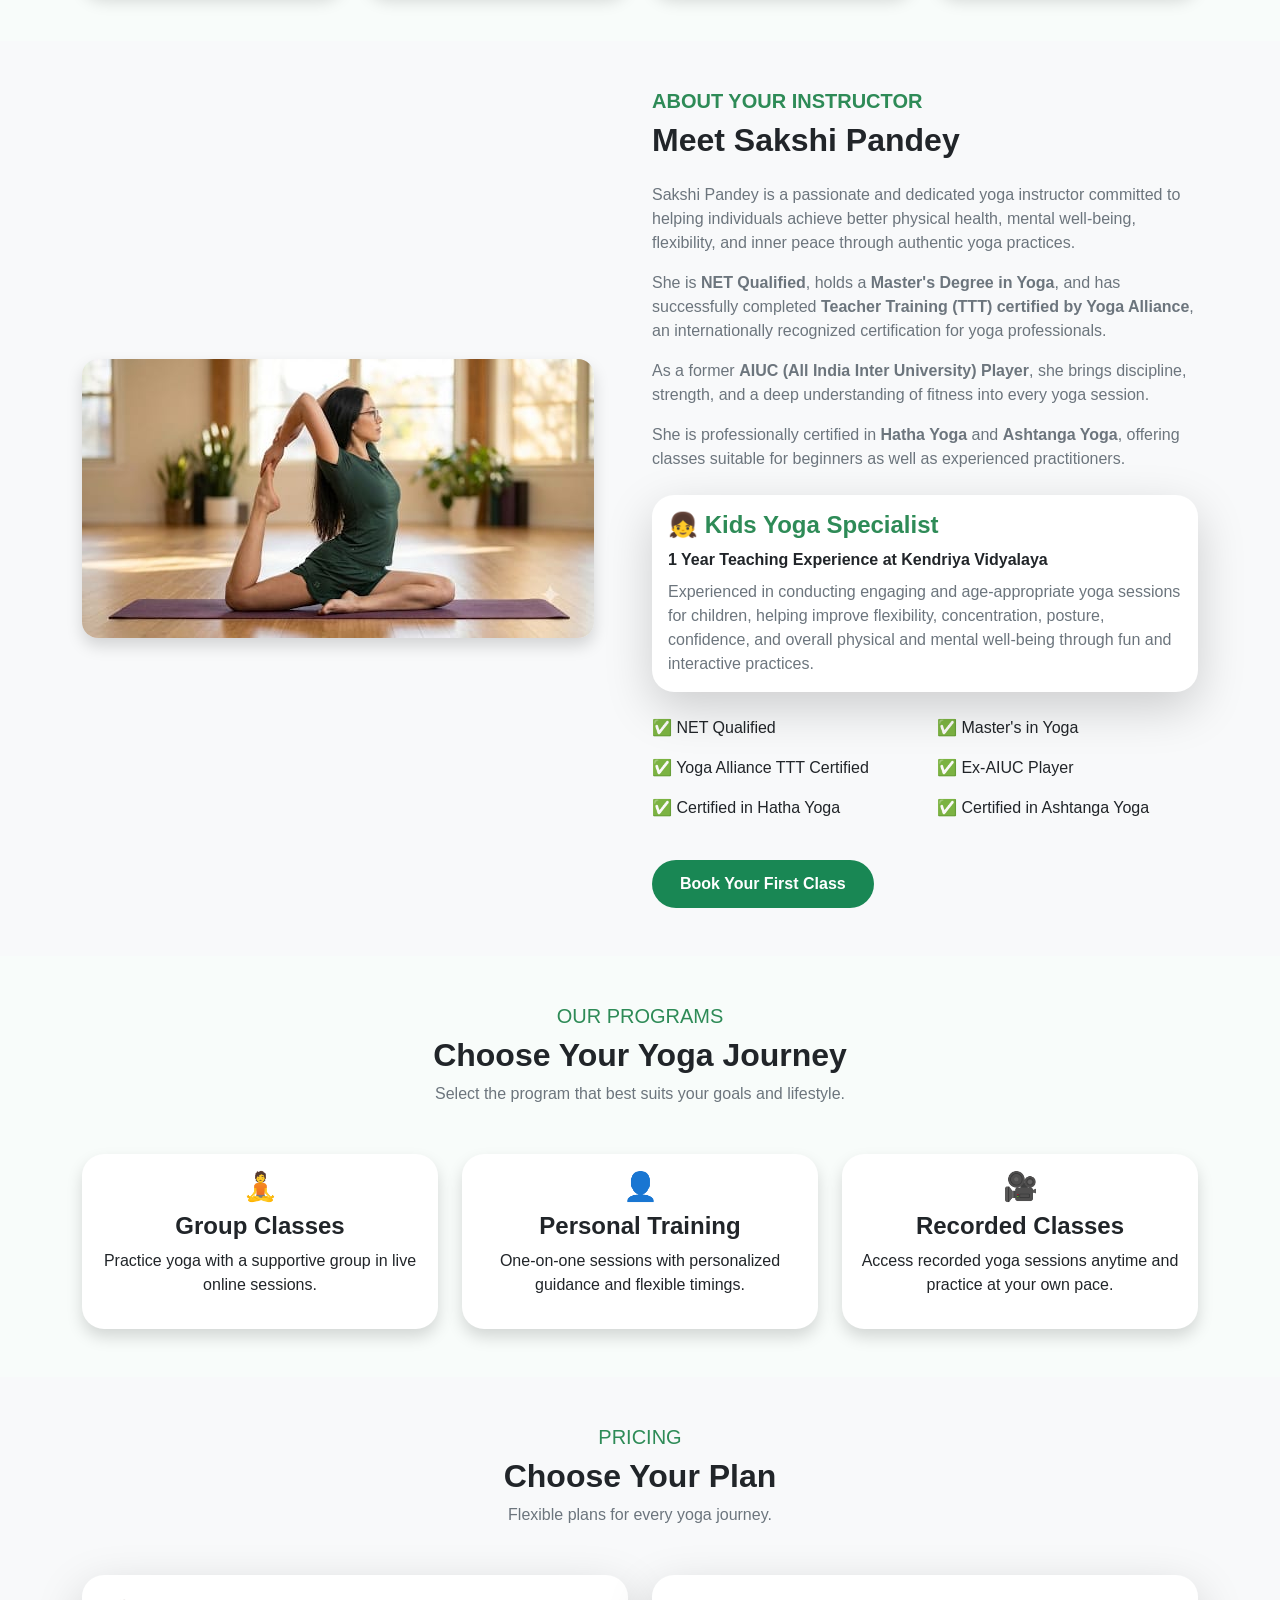
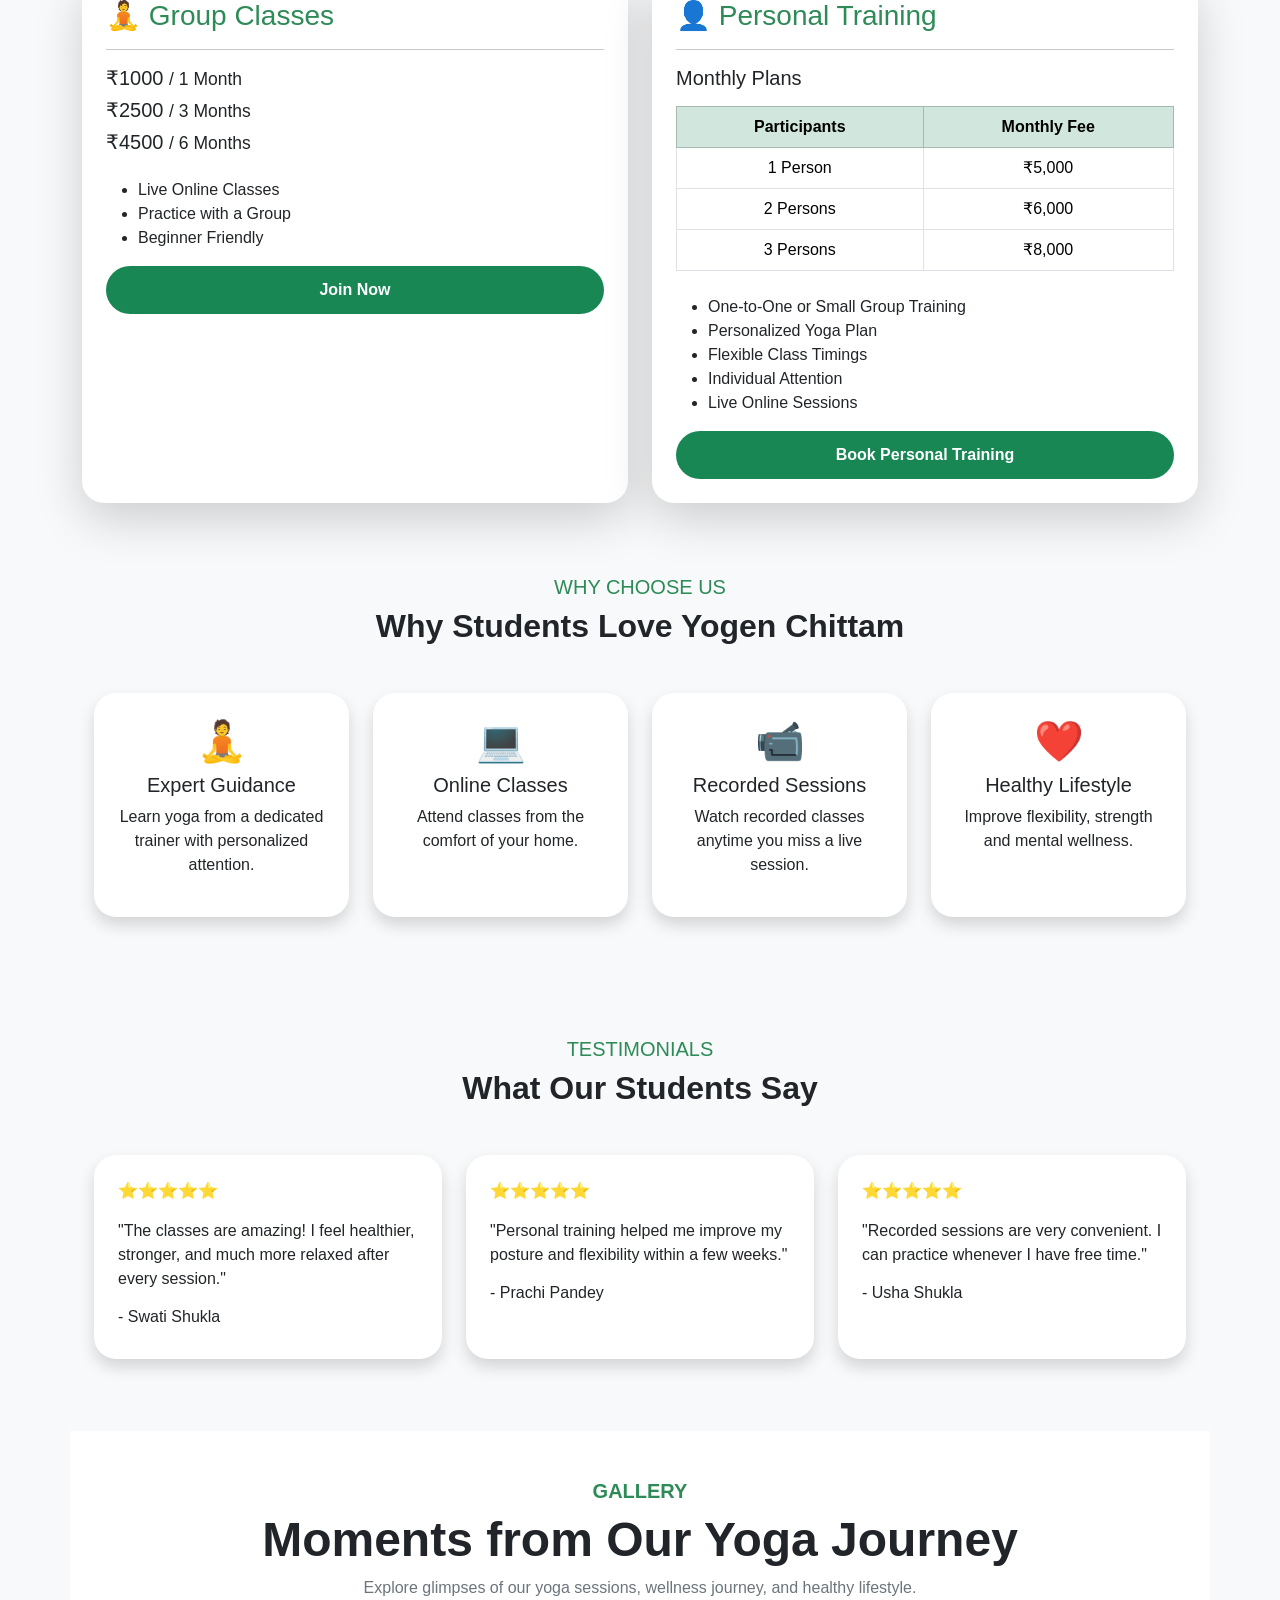
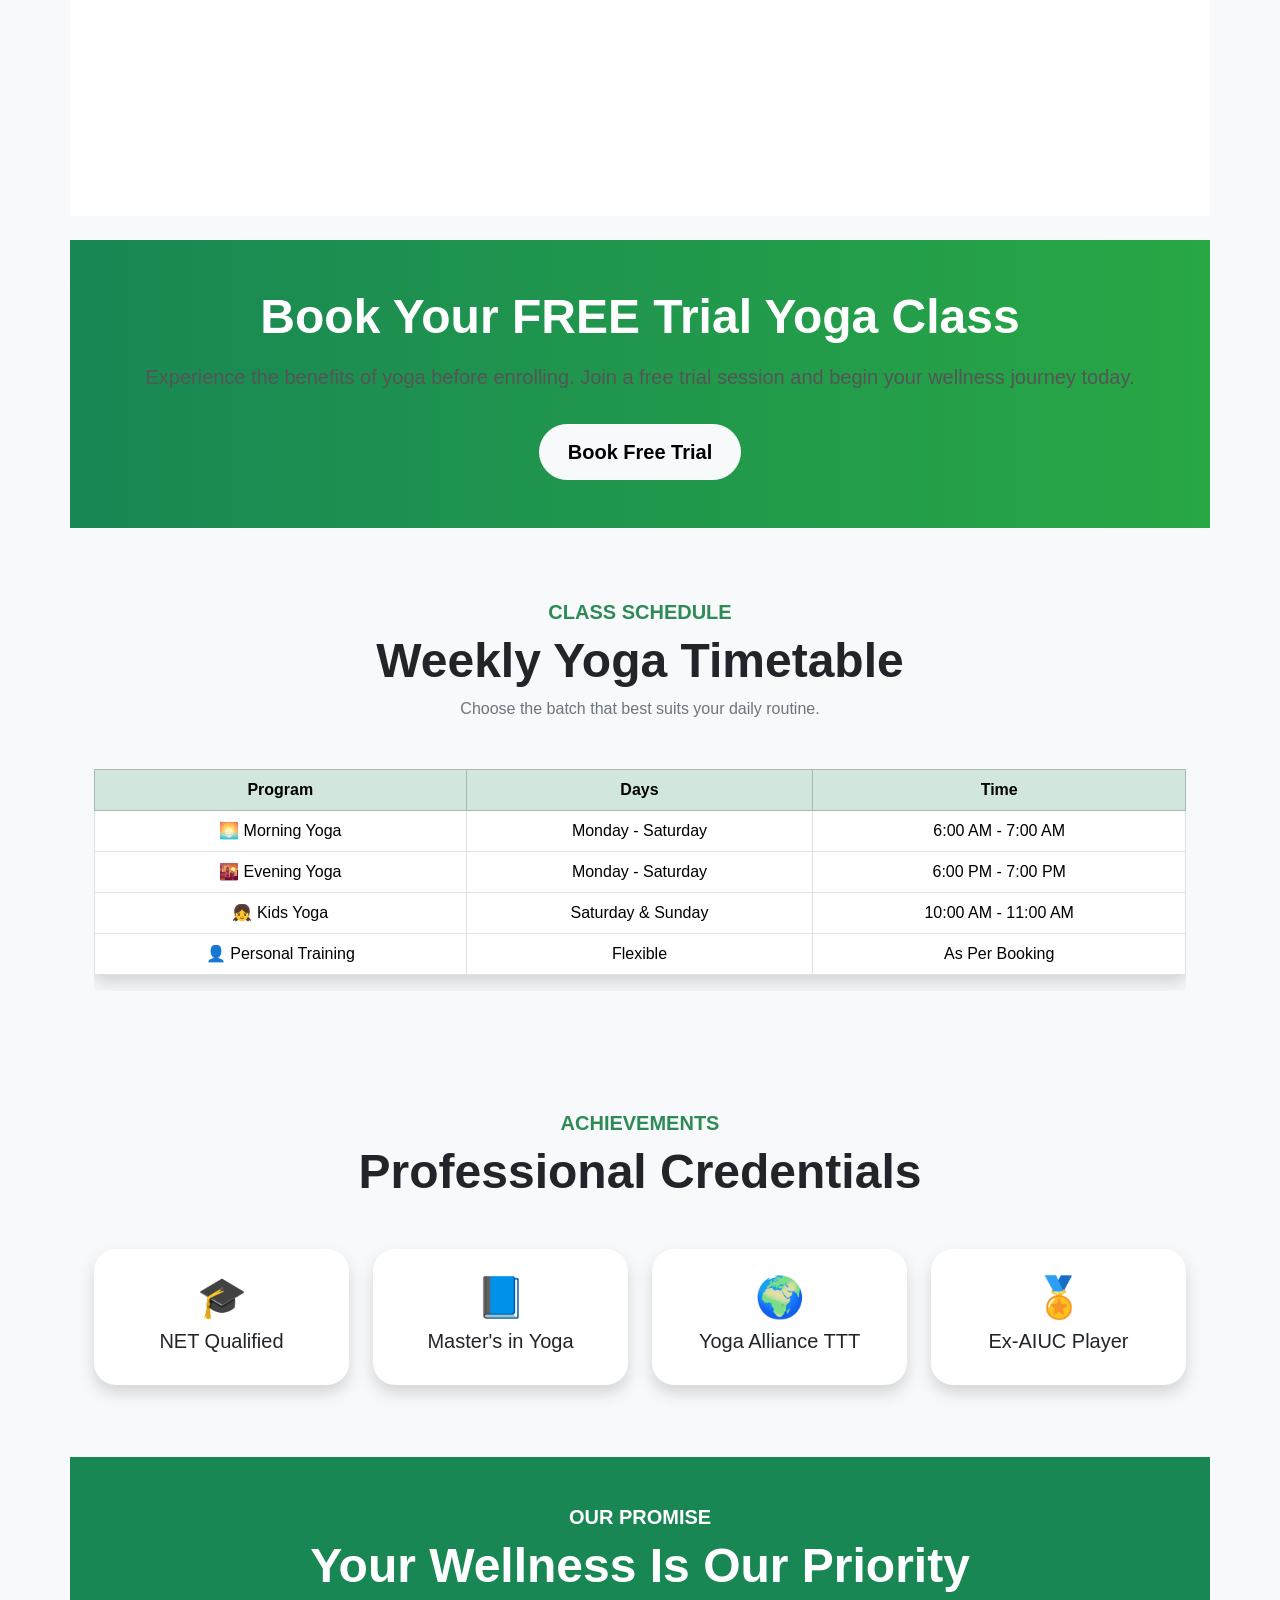
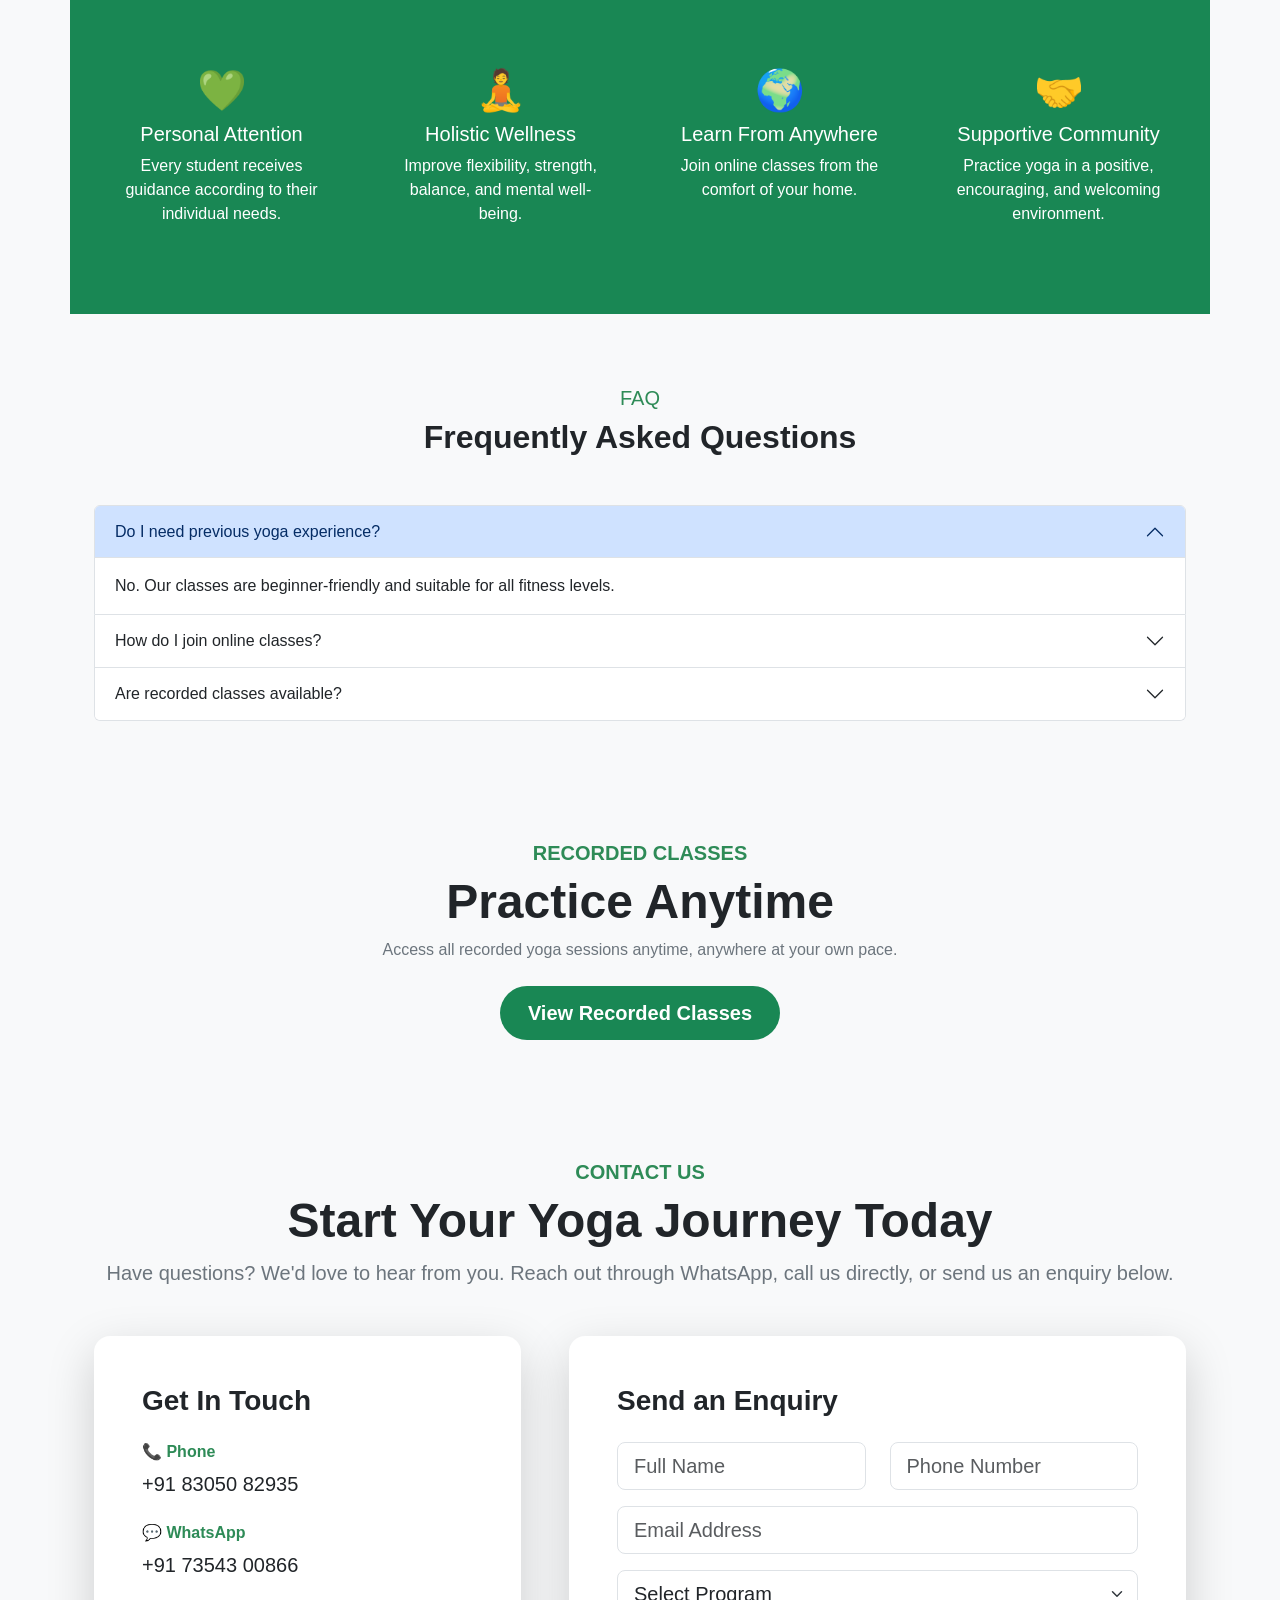
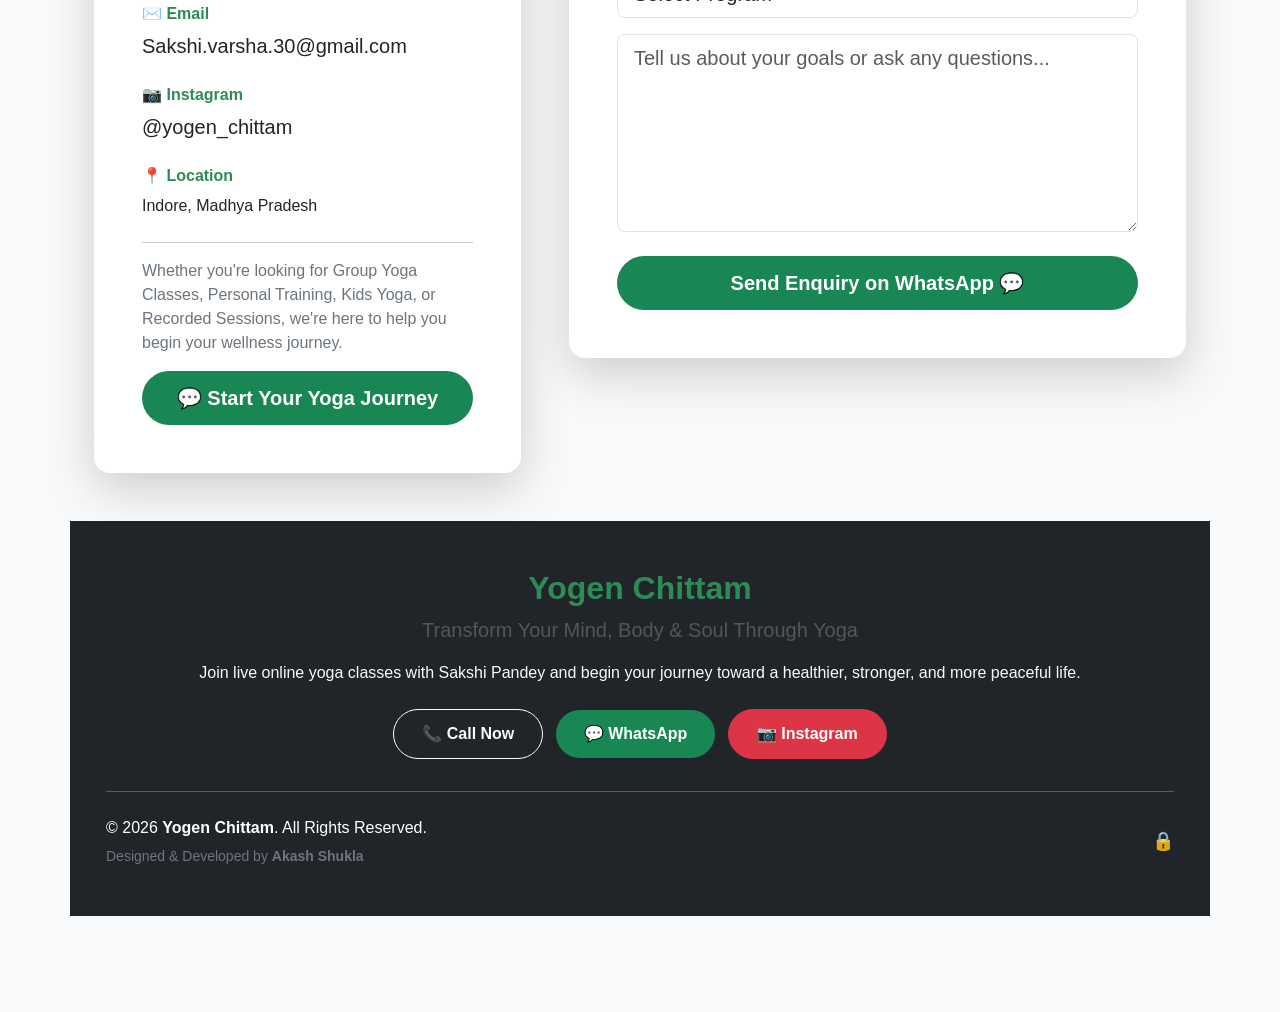
==== commit c8930c17: "Updated Testimonials" ====
--- a/index.html
+++ b/index.html
@@ -4,6 +4,7 @@
  
     <meta charset="UTF-8">
     <meta name="viewport" content="width=device-width, initial-scale=1.0">
+     <meta name="google-site-verification" content="9sF6qnd7o1HmDH8ZVd0qLI8yM7wzPmdeq35lKuhMfno"/>
     <title>YOGEN CHITTAM | Sakshi Pandey</title>
 
    <!-- Bootstrap CSS -->
@@ -531,7 +532,7 @@
                         "The classes are amazing! I feel healthier, stronger,
                         and much more relaxed after every session."
                     </p>
-                    <h6>- Kaalu Don </h6>
+                    <h6>- Swati Shukla </h6>
                 </div>
             </div>
 
@@ -542,7 +543,7 @@
                         "Personal training helped me improve my posture and
                         flexibility within a few weeks."
                     </p>
-                    <h6>- Developer Himself </h6>
+                    <h6>- Prachi Pandey </h6>
                 </div>
             </div>
 
@@ -553,7 +554,7 @@
                         "Recorded sessions are very convenient. I can practice
                         whenever I have free time."
                     </p>
-                    <h6>- Olivia</h6>
+                    <h6>- Usha Shukla</h6>
                 </div>
             </div>
 
